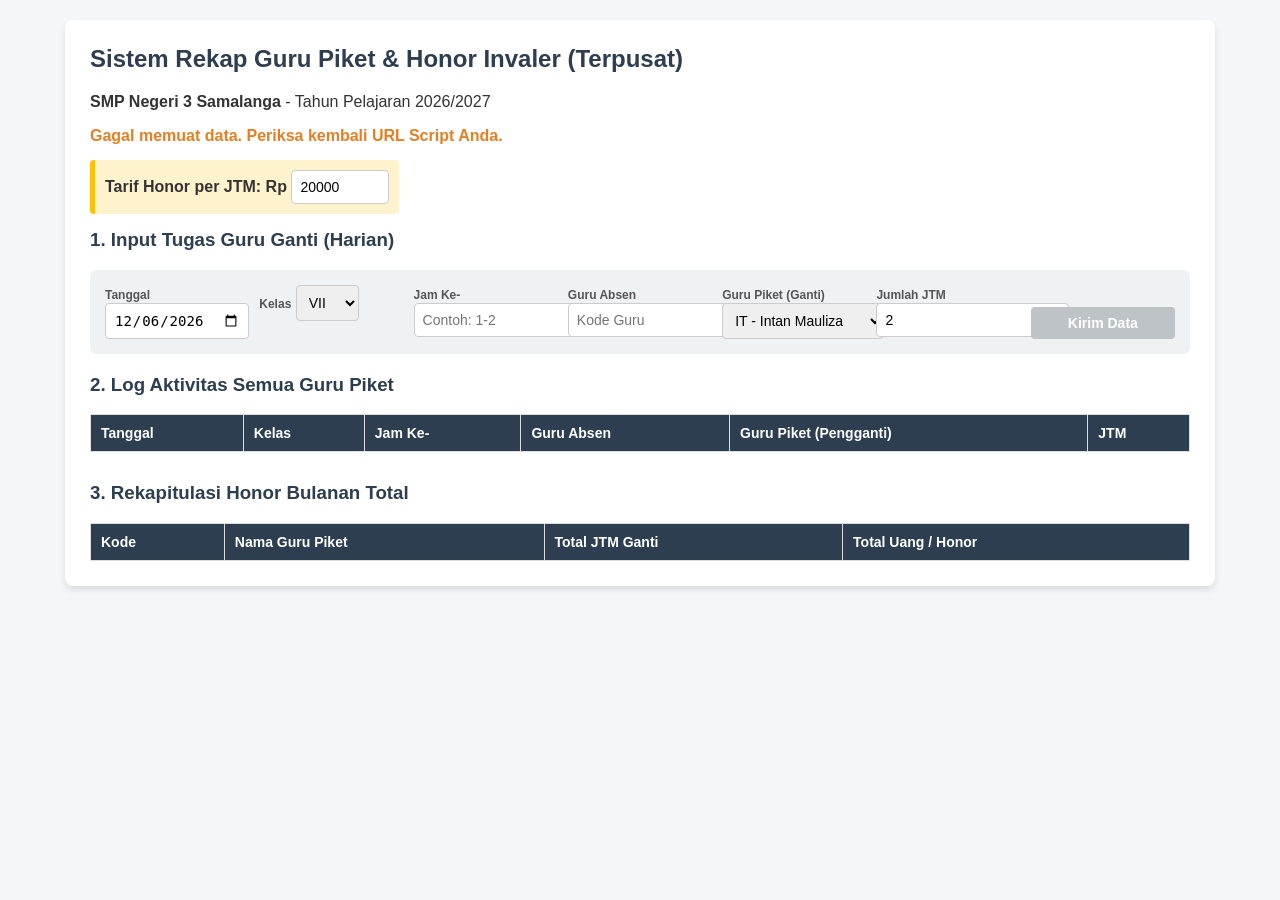
==== index.html @ 01a53667 "Add files via upload" ====
<!DOCTYPE html>
<html lang="id">
<head>
    <meta charset="UTF-8">
    <meta name="viewport" content="width=device-width, initial-scale=1.0">
    <title>Sistem Rekap Piket Online - SMPN 3 Samalanga</title>
    <style>
        body { font-family: 'Segoe UI', sans-serif; margin: 20px; background-color: #f4f6f9; color: #333; }
        .container { max-width: 1100px; margin: auto; background: white; padding: 25px; border-radius: 8px; box-shadow: 0 4px 6px rgba(0,0,0,0.1); }
        h2, h3 { color: #2c3e50; margin-top: 0; }
        .form-group { display: grid; grid-template-columns: repeat(auto-fit, minmax(130px, 1fr)); gap: 10px; margin-bottom: 20px; background: #eef2f3; padding: 15px; border-radius: 6px; }
        label { font-size: 12px; font-weight: bold; color: #555; margin-bottom: 2px; }
        input, select, button { padding: 8px; border: 1px solid #ccc; border-radius: 4px; font-size: 14px; }
        button { background-color: #27ae60; color: white; border: none; cursor: pointer; font-weight: bold; }
        button:disabled { background-color: #bdc3c7; cursor: not-allowed; }
        table { width: 100%; border-collapse: collapse; margin-top: 10px; background: white; font-size: 14px; }
        th, td { border: 1px solid #ddd; padding: 10px; text-align: left; }
        th { background-color: #2c3e50; color: white; }
        tr:nth-child(even) { background-color: #f9f9f9; }
        .tarif-box { margin-bottom: 15px; font-weight: bold; background: #fff3cd; padding: 10px; border-radius: 4px; border-left: 5px solid #ffc107; display: inline-block; }
        .loading { color: #e67e22; font-weight: bold; margin-bottom: 15px; }
    </style>
</head>
<body>

<div class="container">
    <h2>Sistem Rekap Guru Piket &amp; Honor Invaler (Terpusat)</h2>
    <p><strong>SMP Negeri 3 Samalanga</strong> - Tahun Pelajaran 2026/2027</p>
    
    <div id="statusLoading" class="loading">Memuat data dari Google Sheets... silakan tunggu.</div>

    <div class="tarif-box">
        Tarif Honor per JTM: Rp <input type="number" id="tarif" value="20000" style="width: 80px;" onchange="hitungRekap()">
    </div>

    <h3>1. Input Tugas Guru Ganti (Harian)</h3>
    <div class="form-group">
        <div>
            <label>Tanggal</label>
            <input type="date" id="tgl">
        </div>
        <div>
            <label>Kelas</label>
            <select id="kelas">
                <option value="VII">VII</option>
                <option value="VIII">VIII</option>
                <option value="IX.1">IX.1</option>
                <option value="IX.2">IX.2</option>
            </select>
        </div>
        <div>
            <label>Jam Ke-</label>
            <input type="text" id="jamKe" placeholder="Contoh: 1-2">
        </div>
        <div>
            <label>Guru Absen</label>
            <input type="text" id="guruAbsen" placeholder="Kode Guru">
        </div>
        <div>
            <label>Guru Piket (Ganti)</label>
            <select id="guruPiket">
                <option value="IT">IT - Intan Mauliza</option>
                <option value="ER">ER - Erli Maulina</option>
                <option value="MS">MS - Misrina</option>
                <option value="MA">MA - Marlina</option>
                <option value="ZF">ZF - Zufrizal</option>
                <option value="DS">DS - Desiyanti</option>
                <option value="SF">SF - Safriah</option>
                <option value="AG">AG - Fatimah</option>
                <option value="FA">FA - Fatimah (S.Ag)</option>
                <option value="RD">RD - Raidiani</option>
                <option value="MF">MF - Mutia Farira</option>
            </select>
        </div>
        <div>
            <label>Jumlah JTM</label>
            <input type="number" id="jtm" value="2" min="1">
        </div>
        <div style="display: flex; align-items: flex-end;">
            <button id="btnTambah" onclick="tambahData()" style="width: 100%;" disabled>Kirim Data</button>
        </div>
    </div>

    <div style="display: flex; flex-direction: column; gap: 30px;">
        <div>
            <h3>2. Log Aktivitas Semua Guru Piket</h3>
            <table>
                <thead>
                    <tr>
                        <th>Tanggal</th>
                        <th>Kelas</th>
                        <th>Jam Ke-</th>
                        <th>Guru Absen</th>
                        <th>Guru Piket (Pengganti)</th>
                        <th>JTM</th>
                    </tr>
                </thead>
                <tbody id="tabelHarian"></tbody>
            </table>
        </div>

        <div>
            <h3>3. Rekapitulasi Honor Bulanan Total</h3>
            <table>
                <thead>
                    <tr>
                        <th>Kode</th>
                        <th>Nama Guru Piket</th>
                        <th>Total JTM Ganti</th>
                        <th>Total Uang / Honor</th>
                    </tr>
                </thead>
                <tbody id="tabelRekap"></tbody>
            </table>
        </div>
    </div>
</div>

<script>
    // MASUKKAN URL WEB APP GOOGLE SCRIPT ANDA DI BAWAH INI
    const SCRIPT_URL = "https://script.google.com/macros/s/AKfycbxYy8n7XY82_0HnRJTYFBu3bGITI2GRf7mJ1feNzA2NsO3iuNPH7cPlmqALHB8j8Feeuw/exec";

    const daftarGuru = [
        { kode: "IT", nama: "Intan Mauliza Agustina, S.Pd." },
        { kode: "ER", nama: "Erli Maulina, S.Pd." },
        { kode: "MS", nama: "Misrina, S.Pd." },
        { kode: "MA", nama: "Marlina, S.Pd." },
        { kode: "ZF", nama: "Zufrizal, S.Pd." },
        { kode: "DS", nama: "Desiyanti, S.Pd." },
        { kode: "SF", nama: "Safriah, S.pd" },
        { kode: "AG", nama: "Fatimah, S.Ag" },
        { kode: "FA", nama: "Fatimah, S.Ag (FA)" },
        { kode: "RD", nama: "Raidiani, S.Pd." },
        { kode: "MF", nama: "Mutia Farira, S.Pd." }
    ];

    let dataPiket = [];
    document.getElementById('tgl').valueAsDate = new Date();

    // Fungsi otomatis mengambil data dari Google Sheets saat web dibuka
    async function muatDataDariSheets() {
        try {
            const respon = await fetch(SCRIPT_URL);
            dataPiket = await respon.json();
            document.getElementById('statusLoading').style.display = 'none';
            document.getElementById('btnTambah').disabled = false;
            perbaruiTabelHarian();
            hitungRekap();
        } catch (error) {
            document.getElementById('statusLoading').innerText = "Gagal memuat data. Periksa kembali URL Script Anda.";
        }
    }

    async function tambahData() {
        const tgl = document.getElementById('tgl').value;
        const kelas = document.getElementById('kelas').value;
        const jamKe = document.getElementById('jamKe').value;
        const guruAbsen = document.getElementById('guruAbsen').value;
        const guruPiket = document.getElementById('guruPiket').value;
        const jtm = parseInt(document.getElementById('jtm').value);

        if(!jamKe || !guruAbsen) {
            alert("Mohon isi Jam Ke- dan Kode Guru yang Absen!");
            return;
        }

        document.getElementById('btnTambah').disabled = true;
        document.getElementById('statusLoading').innerText = "Mengirim data ke Google Sheets...";
        document.getElementById('statusLoading').style.display = 'block';

        const dataBaru = { tgl, kelas, jamKe, guruAbsen, guruPiket, jtm };

        try {
            await fetch(SCRIPT_URL, {
                method: "POST",
                body: JSON.stringify(dataBaru)
            });
            
            dataPiket.push(dataBaru);
            perbaruiTabelHarian();
            hitungRekap();

            document.getElementById('jamKe').value = "";
            document.getElementById('guruAbsen').value = "";
            document.getElementById('statusLoading').style.display = 'none';
        } catch (e) {
            alert("Gagal mengirim data!");
        } finally {
            document.getElementById('btnTambah').disabled = false;
        }
    }

    function perbaruiTabelHarian() {
        const tbody = document.getElementById('tabelHarian');
        tbody.innerHTML = "";
        dataPiket.forEach(data => {
            let row = `<tr>
                <td>${konversiTanggal(data.tgl)}</td>
                <td>${data.kelas}</td>
                <td>${data.jamKe}</td>
                <td>${data.guruAbsen}</td>
                <td><strong>${data.guruPiket}</strong></td>
                <td>${data.jtm} JTM</td>
            </tr>`;
            tbody.innerHTML += row;
        });
    }

    function hitungRekap() {
        const tbody = document.getElementById('tabelRekap');
        const tarif = parseInt(document.getElementById('tarif').value) || 0;
        tbody.innerHTML = "";

        daftarGuru.forEach(guru => {
            const totalJTM = dataPiket
                .filter(d => d.guruPiket === guru.kode)
                .reduce((sum, d) => sum + d.jtm, 0);

            const totalHonor = totalJTM * tarif;

            if (totalJTM > 0) {
                let row = `<tr>
                    <td><strong>${guru.kode}</strong></td>
                    <td>${guru.nama}</td>
                    <td>${totalJTM} JTM</td>
                    <td><strong>Rp ${totalHonor.toLocaleString('id-ID')}</strong></td>
                </tr>`;
                tbody.innerHTML += row;
            }
        });
    }

    function konversiTanggal(stringTanggal) {
        if(!stringTanggal) return "";
        const opsi = { day: 'numeric', month: 'short', year: 'numeric' };
        return new Date(stringTanggal).toLocaleDateString('id-ID', opsi);
    }

    // Jalankan pemuatan data saat halaman pertama kali dibuka
    muatDataDariSheets();
</script>

</body>
</html>
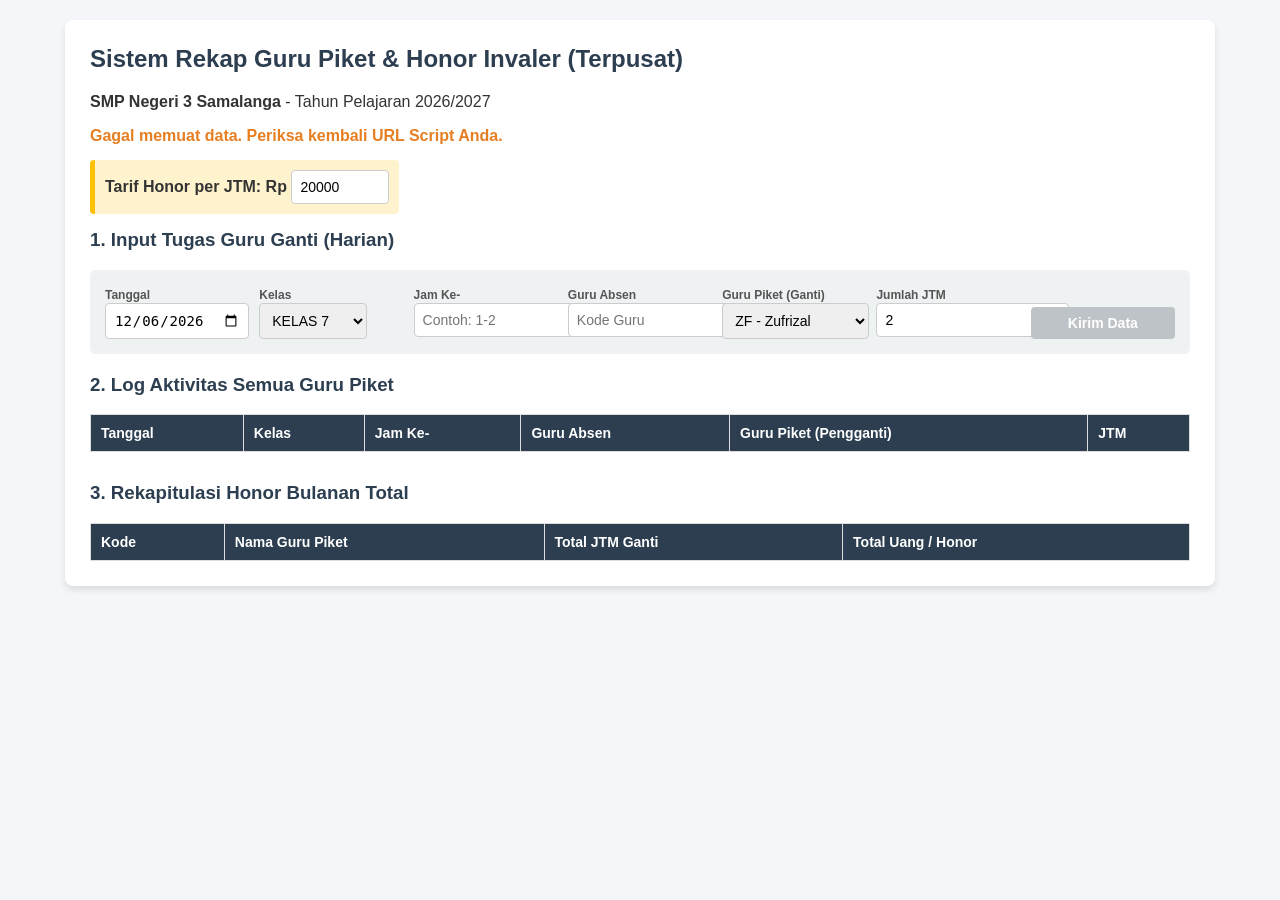
==== commit 7fd1e7fb: "index.html" ====
--- a/index.html
+++ b/index.html
@@ -42,10 +42,10 @@
         <div>
             <label>Kelas</label>
             <select id="kelas">
-                <option value="VII">VII</option>
-                <option value="VIII">VIII</option>
-                <option value="IX.1">IX.1</option>
-                <option value="IX.2">IX.2</option>
+                <option value="VII">KELAS 7</option>
+                <option value="VIII">KELAS 8</option>
+                <option value="IX.1">KELAS 9-1</option>
+                <option value="IX.2">KELAS 9-2</option>
             </select>
         </div>
         <div>
@@ -59,16 +59,19 @@
         <div>
             <label>Guru Piket (Ganti)</label>
             <select id="guruPiket">
+                <option value="ZF">ZF - Zufrizal</option>
                 <option value="IT">IT - Intan Mauliza</option>
-                <option value="ER">ER - Erli Maulina</option>
+                <option value="ZF">IS - Iskandar</option>
+                <option value="ER">ER - Eri Maulina</option>
                 <option value="MS">MS - Misrina</option>
                 <option value="MA">MA - Marlina</option>
-                <option value="ZF">ZF - Zufrizal</option>
+                <option value="ZF">JN - Junita</option>
                 <option value="DS">DS - Desiyanti</option>
                 <option value="SF">SF - Safriah</option>
-                <option value="AG">AG - Fatimah</option>
-                <option value="FA">FA - Fatimah (S.Ag)</option>
+                <option value="AG">AG - Agussyahril</option>
+                <option value="FA">FA - Fatimah </option>
                 <option value="RD">RD - Raidiani</option>
+                <option value="ZF">RN - Roni Ikhwal</option>
                 <option value="MF">MF - Mutia Farira</option>
             </select>
         </div>
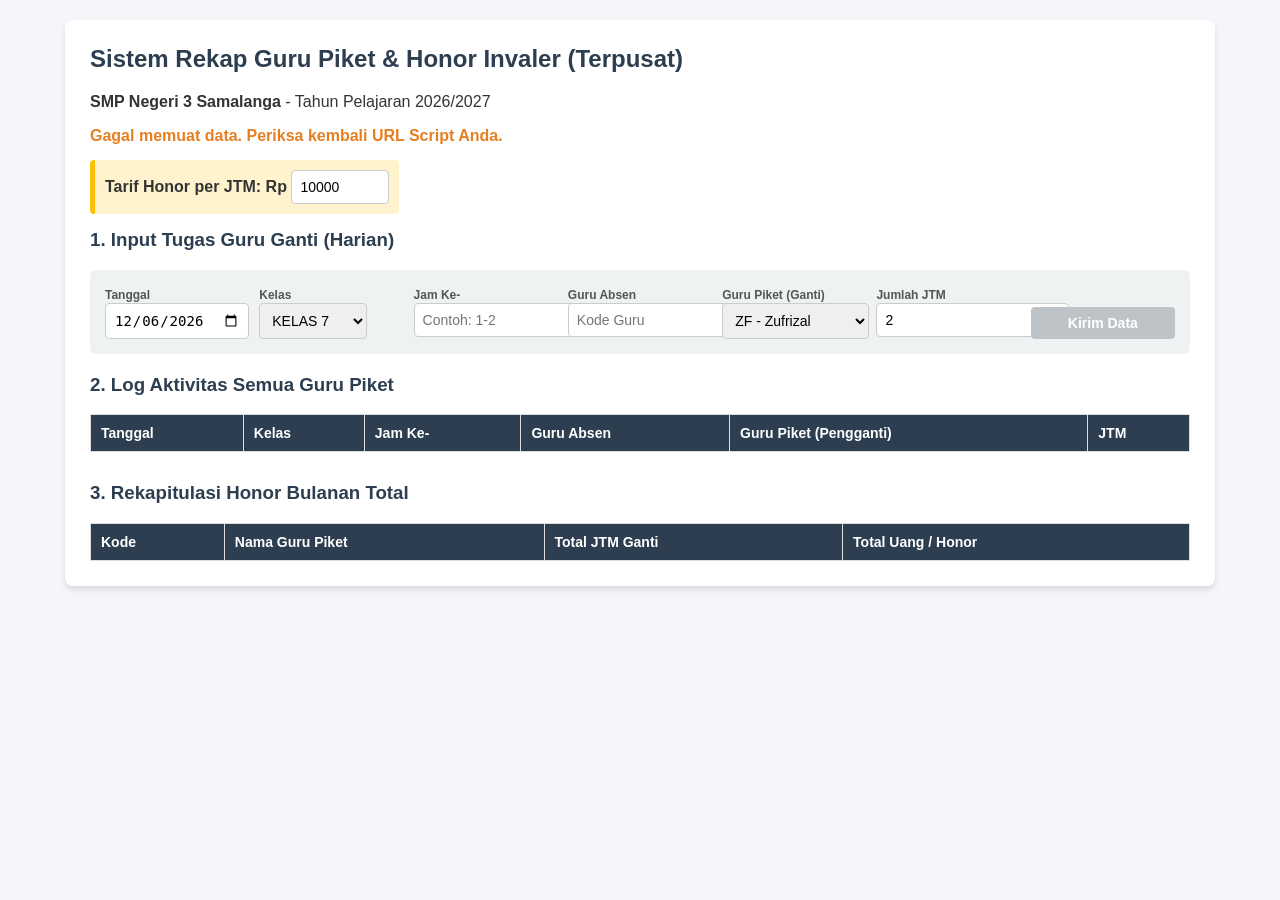
==== commit fc36654d: "index.html" ====
--- a/index.html
+++ b/index.html
@@ -30,7 +30,7 @@
     <div id="statusLoading" class="loading">Memuat data dari Google Sheets... silakan tunggu.</div>
 
     <div class="tarif-box">
-        Tarif Honor per JTM: Rp <input type="number" id="tarif" value="20000" style="width: 80px;" onchange="hitungRekap()">
+        Tarif Honor per JTM: Rp <input type="number" id="tarif" value="10000" style="width: 80px;" onchange="hitungRekap()">
     </div>
 
     <h3>1. Input Tugas Guru Ganti (Harian)</h3>
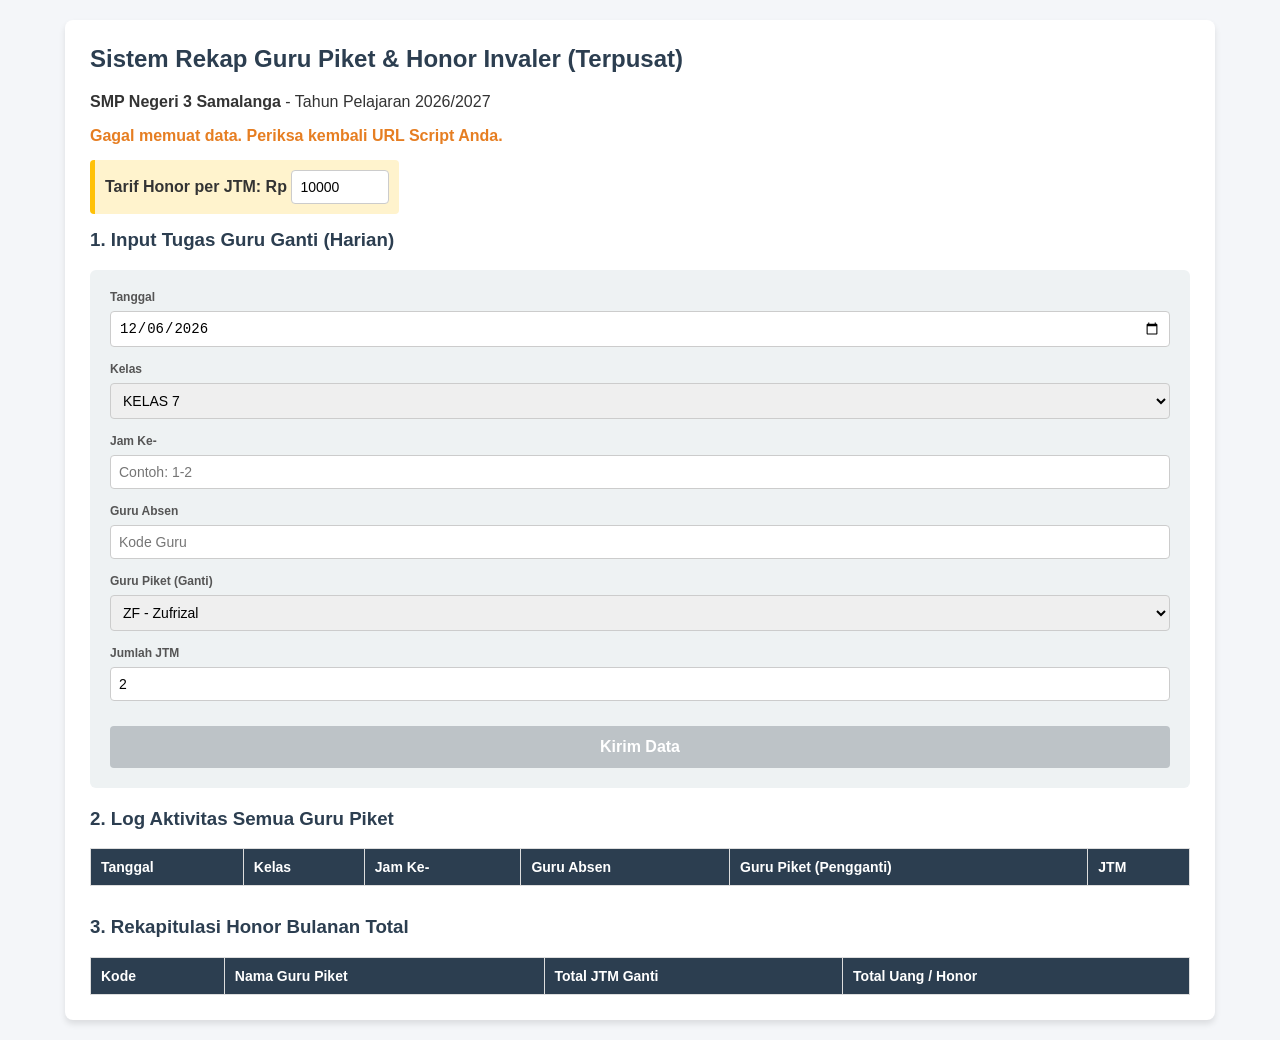
==== commit 9bc563e4: "index.html" ====
--- a/index.html
+++ b/index.html
@@ -8,7 +8,25 @@
         body { font-family: 'Segoe UI', sans-serif; margin: 20px; background-color: #f4f6f9; color: #333; }
         .container { max-width: 1100px; margin: auto; background: white; padding: 25px; border-radius: 8px; box-shadow: 0 4px 6px rgba(0,0,0,0.1); }
         h2, h3 { color: #2c3e50; margin-top: 0; }
-        .form-group { display: grid; grid-template-columns: repeat(auto-fit, minmax(130px, 1fr)); gap: 10px; margin-bottom: 20px; background: #eef2f3; padding: 15px; border-radius: 6px; }
+            .form-group { 
+            display: flex; 
+            flex-direction: column; 
+            gap: 15px; 
+            margin-bottom: 20px; 
+            background: #eef2f3; 
+            padding: 20px; 
+            border-radius: 6px; 
+        }
+        .form-group div {
+            display: flex;
+            flex-direction: column;
+            gap: 5px;
+        }
+        .form-group button {
+            margin-top: 10px;
+            padding: 12px;
+            font-size: 16px;
+        }
         label { font-size: 12px; font-weight: bold; color: #555; margin-bottom: 2px; }
         input, select, button { padding: 8px; border: 1px solid #ccc; border-radius: 4px; font-size: 14px; }
         button { background-color: #27ae60; color: white; border: none; cursor: pointer; font-weight: bold; }
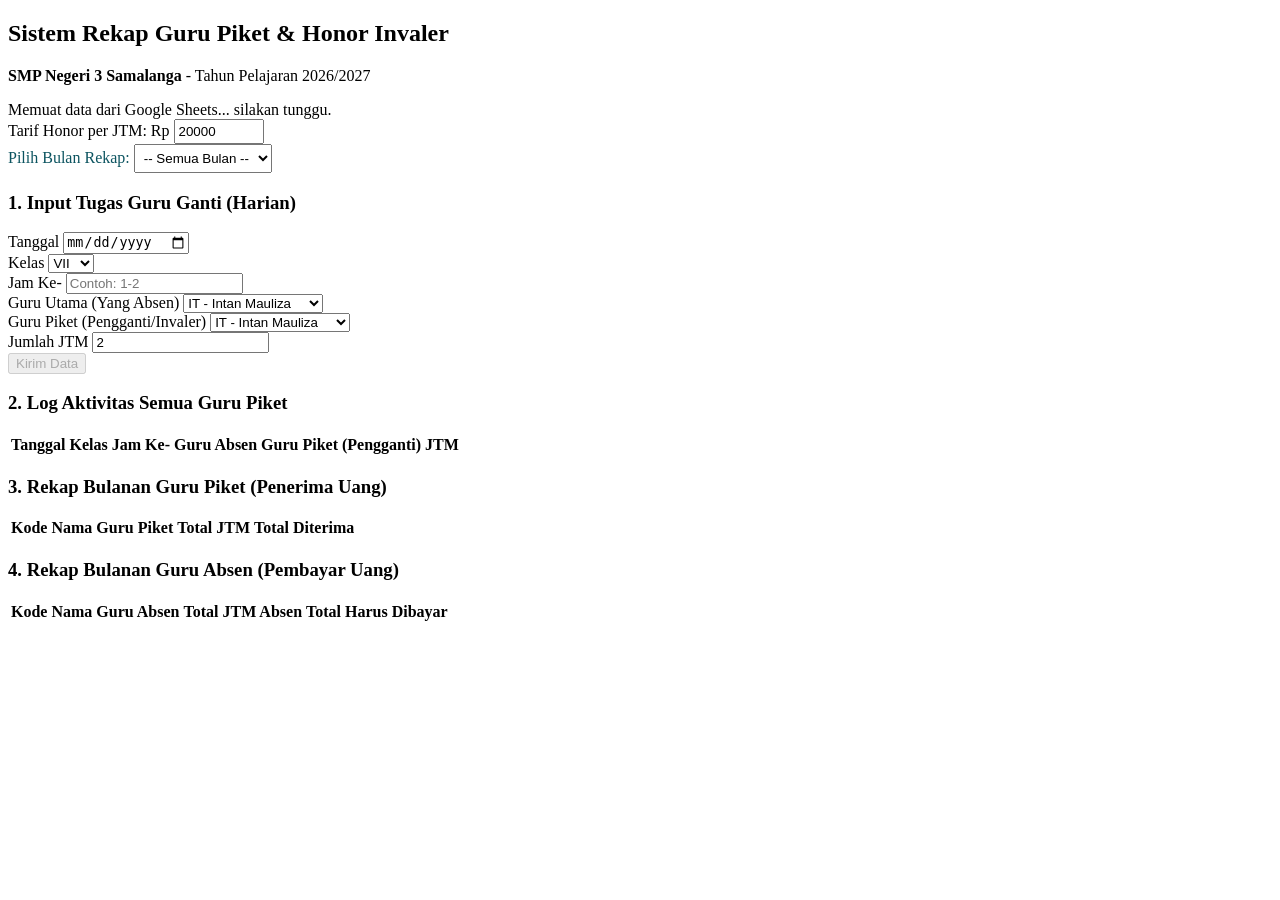
==== commit 8afbb2fb: "index.html" ====
--- a/index.html
+++ b/index.html
@@ -4,51 +4,40 @@
     <meta charset="UTF-8">
     <meta name="viewport" content="width=device-width, initial-scale=1.0">
     <title>Sistem Rekap Piket Online - SMPN 3 Samalanga</title>
-    <style>
-        body { font-family: 'Segoe UI', sans-serif; margin: 20px; background-color: #f4f6f9; color: #333; }
-        .container { max-width: 1100px; margin: auto; background: white; padding: 25px; border-radius: 8px; box-shadow: 0 4px 6px rgba(0,0,0,0.1); }
-        h2, h3 { color: #2c3e50; margin-top: 0; }
-            .form-group { 
-            display: flex; 
-            flex-direction: column; 
-            gap: 15px; 
-            margin-bottom: 20px; 
-            background: #eef2f3; 
-            padding: 20px; 
-            border-radius: 6px; 
-        }
-        .form-group div {
-            display: flex;
-            flex-direction: column;
-            gap: 5px;
-        }
-        .form-group button {
-            margin-top: 10px;
-            padding: 12px;
-            font-size: 16px;
-        }
-        label { font-size: 12px; font-weight: bold; color: #555; margin-bottom: 2px; }
-        input, select, button { padding: 8px; border: 1px solid #ccc; border-radius: 4px; font-size: 14px; }
-        button { background-color: #27ae60; color: white; border: none; cursor: pointer; font-weight: bold; }
-        button:disabled { background-color: #bdc3c7; cursor: not-allowed; }
-        table { width: 100%; border-collapse: collapse; margin-top: 10px; background: white; font-size: 14px; }
-        th, td { border: 1px solid #ddd; padding: 10px; text-align: left; }
-        th { background-color: #2c3e50; color: white; }
-        tr:nth-child(even) { background-color: #f9f9f9; }
-        .tarif-box { margin-bottom: 15px; font-weight: bold; background: #fff3cd; padding: 10px; border-radius: 4px; border-left: 5px solid #ffc107; display: inline-block; }
-        .loading { color: #e67e22; font-weight: bold; margin-bottom: 15px; }
-    </style>
+    <!-- Menghubungkan ke file tampilan CSS -->
+    <link rel="stylesheet" href="style.css">
 </head>
 <body>
 
 <div class="container">
-    <h2>Sistem Rekap Guru Piket &amp; Honor Invaler (Terpusat)</h2>
+    <h2>Sistem Rekap Guru Piket &amp; Honor Invaler</h2>
     <p><strong>SMP Negeri 3 Samalanga</strong> - Tahun Pelajaran 2026/2027</p>
     
     <div id="statusLoading" class="loading">Memuat data dari Google Sheets... silakan tunggu.</div>
 
-    <div class="tarif-box">
-        Tarif Honor per JTM: Rp <input type="number" id="tarif" value="10000" style="width: 80px;" onchange="hitungRekap()">
+    <div class="panel-kontrol">
+        <div class="tarif-box">
+            Tarif Honor per JTM: Rp <input type="number" id="tarif" value="20000" style="width: 80px; padding: 3px;" onchange="hitungRekap()">
+        </div>
+        
+        <div class="filter-box">
+            <label for="filterBulan" style="margin: 0; color: #0c5460;">Pilih Bulan Rekap:</label>
+            <select id="filterBulan" onchange="hitungRekap()" style="padding: 5px;">
+                <option value="ALL">-- Semua Bulan --</option>
+                <option value="01">Januari</option>
+                <option value="02">Februari</option>
+                <option value="03">Maret</option>
+                <option value="04">April</option>
+                <option value="05">Mei</option>
+                <option value="06">Juni</option>
+                <option value="07">Juli</option>
+                <option value="08">Agustus</option>
+                <option value="09">September</option>
+                <option value="10">Oktober</option>
+                <option value="11">November</option>
+                <option value="12">Desember</option>
+            </select>
+        </div>
     </div>
 
     <h3>1. Input Tugas Guru Ganti (Harian)</h3>
@@ -60,10 +49,10 @@
         <div>
             <label>Kelas</label>
             <select id="kelas">
-                <option value="VII">KELAS 7</option>
-                <option value="VIII">KELAS 8</option>
-                <option value="IX.1">KELAS 9-1</option>
-                <option value="IX.2">KELAS 9-2</option>
+                <option value="VII">VII</option>
+                <option value="VIII">VIII</option>
+                <option value="IX.1">IX.1</option>
+                <option value="IX.2">IX.2</option>
             </select>
         </div>
         <div>
@@ -71,25 +60,34 @@
             <input type="text" id="jamKe" placeholder="Contoh: 1-2">
         </div>
         <div>
-            <label>Guru Absen</label>
-            <input type="text" id="guruAbsen" placeholder="Kode Guru">
+            <label>Guru Utama (Yang Absen)</label>
+            <select id="guruAbsen">
+                <option value="IT">IT - Intan Mauliza</option>
+                <option value="ER">ER - Erli Maulina</option>
+                <option value="MS">MS - Misrina</option>
+                <option value="MA">MA - Marlina</option>
+                <option value="ZF">ZF - Zufrizal</option>
+                <option value="DS">DS - Desiyanti</option>
+                <option value="SF">SF - Safriah</option>
+                <option value="AG">AG - Fatimah</option>
+                <option value="FA">FA - Fatimah (S.Ag)</option>
+                <option value="RD">RD - Raidiani</option>
+                <option value="MF">MF - Mutia Farira</option>
+            </select>
         </div>
         <div>
-            <label>Guru Piket (Ganti)</label>
+            <label>Guru Piket (Pengganti/Invaler)</label>
             <select id="guruPiket">
-                <option value="ZF">ZF - Zufrizal</option>
                 <option value="IT">IT - Intan Mauliza</option>
-                <option value="ZF">IS - Iskandar</option>
-                <option value="ER">ER - Eri Maulina</option>
+                <option value="ER">ER - Erli Maulina</option>
                 <option value="MS">MS - Misrina</option>
                 <option value="MA">MA - Marlina</option>
-                <option value="ZF">JN - Junita</option>
+                <option value="ZF">ZF - Zufrizal</option>
                 <option value="DS">DS - Desiyanti</option>
                 <option value="SF">SF - Safriah</option>
-                <option value="AG">AG - Agussyahril</option>
-                <option value="FA">FA - Fatimah </option>
+                <option value="AG">AG - Fatimah</option>
+                <option value="FA">FA - Fatimah (S.Ag)</option>
                 <option value="RD">RD - Raidiani</option>
-                <option value="ZF">RN - Roni Ikhwal</option>
                 <option value="MF">MF - Mutia Farira</option>
             </select>
         </div>
@@ -97,169 +95,60 @@
             <label>Jumlah JTM</label>
             <input type="number" id="jtm" value="2" min="1">
         </div>
-        <div style="display: flex; align-items: flex-end;">
-            <button id="btnTambah" onclick="tambahData()" style="width: 100%;" disabled>Kirim Data</button>
-        </div>
+        <button id="btnTambah" onclick="tambahData()" disabled>Kirim Data</button>
     </div>
 
-    <div style="display: flex; flex-direction: column; gap: 30px;">
+    <div>
+        <h3>2. Log Aktivitas Semua Guru Piket</h3>
+        <table>
+            <thead>
+                <tr>
+                    <th>Tanggal</th>
+                    <th>Kelas</th>
+                    <th>Jam Ke-</th>
+                    <th>Guru Absen</th>
+                    <th>Guru Piket (Pengganti)</th>
+                    <th>JTM</th>
+                </tr>
+            </thead>
+            <tbody id="tabelHarian"></tbody>
+        </table>
+    </div>
+
+    <div class="grid-rekap">
         <div>
-            <h3>2. Log Aktivitas Semua Guru Piket</h3>
-            <table>
-                <thead>
-                    <tr>
-                        <th>Tanggal</th>
-                        <th>Kelas</th>
-                        <th>Jam Ke-</th>
-                        <th>Guru Absen</th>
-                        <th>Guru Piket (Pengganti)</th>
-                        <th>JTM</th>
-                    </tr>
-                </thead>
-                <tbody id="tabelHarian"></tbody>
-            </table>
-        </div>
-
-        <div>
-            <h3>3. Rekapitulasi Honor Bulanan Total</h3>
+            <h3>3. Rekap Bulanan Guru Piket (Penerima Uang)</h3>
             <table>
                 <thead>
                     <tr>
                         <th>Kode</th>
                         <th>Nama Guru Piket</th>
-                        <th>Total JTM Ganti</th>
-                        <th>Total Uang / Honor</th>
+                        <th>Total JTM</th>
+                        <th>Total Diterima</th>
                     </tr>
                 </thead>
-                <tbody id="tabelRekap"></tbody>
+                <tbody id="tabelRekapPiket"></tbody>
+            </table>
+        </div>
+
+        <div>
+            <h3>4. Rekap Bulanan Guru Absen (Pembayar Uang)</h3>
+            <table>
+                <thead>
+                    <tr>
+                        <th>Kode</th>
+                        <th>Nama Guru Absen</th>
+                        <th>Total JTM Absen</th>
+                        <th>Total Harus Dibayar</th>
+                    </tr>
+                </thead>
+                <tbody id="tabelRekapAbsen"></tbody>
             </table>
         </div>
     </div>
 </div>
 
-<script>
-    // MASUKKAN URL WEB APP GOOGLE SCRIPT ANDA DI BAWAH INI
-    const SCRIPT_URL = "https://script.google.com/macros/s/AKfycbxYy8n7XY82_0HnRJTYFBu3bGITI2GRf7mJ1feNzA2NsO3iuNPH7cPlmqALHB8j8Feeuw/exec";
-
-    const daftarGuru = [
-        { kode: "IT", nama: "Intan Mauliza Agustina, S.Pd." },
-        { kode: "ER", nama: "Erli Maulina, S.Pd." },
-        { kode: "MS", nama: "Misrina, S.Pd." },
-        { kode: "MA", nama: "Marlina, S.Pd." },
-        { kode: "ZF", nama: "Zufrizal, S.Pd." },
-        { kode: "DS", nama: "Desiyanti, S.Pd." },
-        { kode: "SF", nama: "Safriah, S.pd" },
-        { kode: "AG", nama: "Fatimah, S.Ag" },
-        { kode: "FA", nama: "Fatimah, S.Ag (FA)" },
-        { kode: "RD", nama: "Raidiani, S.Pd." },
-        { kode: "MF", nama: "Mutia Farira, S.Pd." }
-    ];
-
-    let dataPiket = [];
-    document.getElementById('tgl').valueAsDate = new Date();
-
-    // Fungsi otomatis mengambil data dari Google Sheets saat web dibuka
-    async function muatDataDariSheets() {
-        try {
-            const respon = await fetch(SCRIPT_URL);
-            dataPiket = await respon.json();
-            document.getElementById('statusLoading').style.display = 'none';
-            document.getElementById('btnTambah').disabled = false;
-            perbaruiTabelHarian();
-            hitungRekap();
-        } catch (error) {
-            document.getElementById('statusLoading').innerText = "Gagal memuat data. Periksa kembali URL Script Anda.";
-        }
-    }
-
-    async function tambahData() {
-        const tgl = document.getElementById('tgl').value;
-        const kelas = document.getElementById('kelas').value;
-        const jamKe = document.getElementById('jamKe').value;
-        const guruAbsen = document.getElementById('guruAbsen').value;
-        const guruPiket = document.getElementById('guruPiket').value;
-        const jtm = parseInt(document.getElementById('jtm').value);
-
-        if(!jamKe || !guruAbsen) {
-            alert("Mohon isi Jam Ke- dan Kode Guru yang Absen!");
-            return;
-        }
-
-        document.getElementById('btnTambah').disabled = true;
-        document.getElementById('statusLoading').innerText = "Mengirim data ke Google Sheets...";
-        document.getElementById('statusLoading').style.display = 'block';
-
-        const dataBaru = { tgl, kelas, jamKe, guruAbsen, guruPiket, jtm };
-
-        try {
-            await fetch(SCRIPT_URL, {
-                method: "POST",
-                body: JSON.stringify(dataBaru)
-            });
-            
-            dataPiket.push(dataBaru);
-            perbaruiTabelHarian();
-            hitungRekap();
-
-            document.getElementById('jamKe').value = "";
-            document.getElementById('guruAbsen').value = "";
-            document.getElementById('statusLoading').style.display = 'none';
-        } catch (e) {
-            alert("Gagal mengirim data!");
-        } finally {
-            document.getElementById('btnTambah').disabled = false;
-        }
-    }
-
-    function perbaruiTabelHarian() {
-        const tbody = document.getElementById('tabelHarian');
-        tbody.innerHTML = "";
-        dataPiket.forEach(data => {
-            let row = `<tr>
-                <td>${konversiTanggal(data.tgl)}</td>
-                <td>${data.kelas}</td>
-                <td>${data.jamKe}</td>
-                <td>${data.guruAbsen}</td>
-                <td><strong>${data.guruPiket}</strong></td>
-                <td>${data.jtm} JTM</td>
-            </tr>`;
-            tbody.innerHTML += row;
-        });
-    }
-
-    function hitungRekap() {
-        const tbody = document.getElementById('tabelRekap');
-        const tarif = parseInt(document.getElementById('tarif').value) || 0;
-        tbody.innerHTML = "";
-
-        daftarGuru.forEach(guru => {
-            const totalJTM = dataPiket
-                .filter(d => d.guruPiket === guru.kode)
-                .reduce((sum, d) => sum + d.jtm, 0);
-
-            const totalHonor = totalJTM * tarif;
-
-            if (totalJTM > 0) {
-                let row = `<tr>
-                    <td><strong>${guru.kode}</strong></td>
-                    <td>${guru.nama}</td>
-                    <td>${totalJTM} JTM</td>
-                    <td><strong>Rp ${totalHonor.toLocaleString('id-ID')}</strong></td>
-                </tr>`;
-                tbody.innerHTML += row;
-            }
-        });
-    }
-
-    function konversiTanggal(stringTanggal) {
-        if(!stringTanggal) return "";
-        const opsi = { day: 'numeric', month: 'short', year: 'numeric' };
-        return new Date(stringTanggal).toLocaleDateString('id-ID', opsi);
-    }
-
-    // Jalankan pemuatan data saat halaman pertama kali dibuka
-    muatDataDariSheets();
-</script>
-
+<!-- Menghubungkan ke file logika hitungan JS -->
+<script src="app.js"></script>
 </body>
 </html>
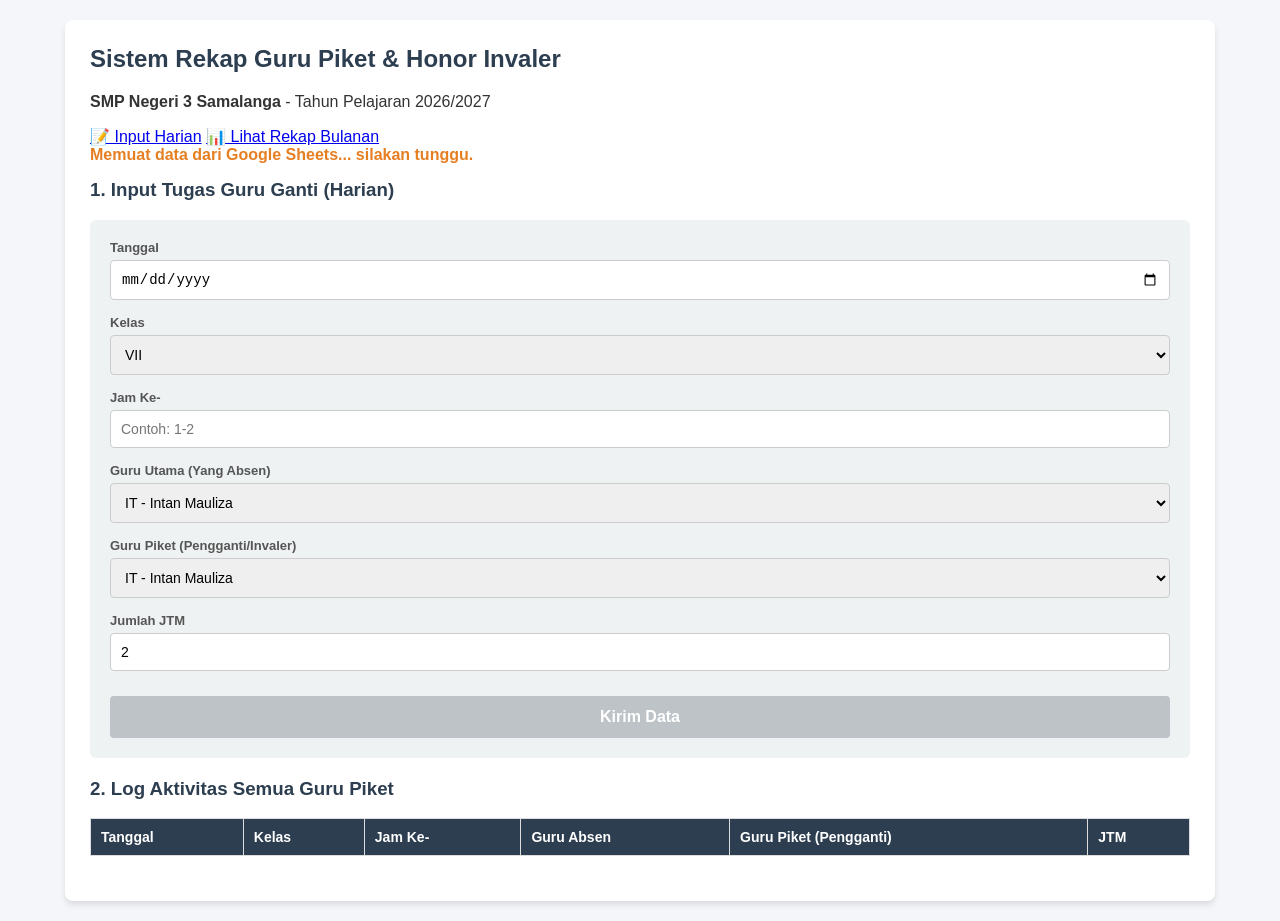
==== commit b46fe611: "Update index.html" ====
--- a/index.html
+++ b/index.html
@@ -3,8 +3,7 @@
 <head>
     <meta charset="UTF-8">
     <meta name="viewport" content="width=device-width, initial-scale=1.0">
-    <title>Sistem Rekap Piket Online - SMPN 3 Samalanga</title>
-    <!-- Menghubungkan ke file tampilan CSS -->
+    <title>Input Piket - SMPN 3 Samalanga</title>
     <link rel="stylesheet" href="style.css">
 </head>
 <body>
@@ -13,32 +12,13 @@
     <h2>Sistem Rekap Guru Piket &amp; Honor Invaler</h2>
     <p><strong>SMP Negeri 3 Samalanga</strong> - Tahun Pelajaran 2026/2027</p>
     
+    <!-- MENU NAVIGASI HALAMAN -->
+    <div class="nav-menu">
+        <a href="index.html" class="nav-link active">📝 Input Harian</a>
+        <a href="rekap.html" class="nav-link">📊 Lihat Rekap Bulanan</a>
+    </div>
+    
     <div id="statusLoading" class="loading">Memuat data dari Google Sheets... silakan tunggu.</div>
-
-    <div class="panel-kontrol">
-        <div class="tarif-box">
-            Tarif Honor per JTM: Rp <input type="number" id="tarif" value="20000" style="width: 80px; padding: 3px;" onchange="hitungRekap()">
-        </div>
-        
-        <div class="filter-box">
-            <label for="filterBulan" style="margin: 0; color: #0c5460;">Pilih Bulan Rekap:</label>
-            <select id="filterBulan" onchange="hitungRekap()" style="padding: 5px;">
-                <option value="ALL">-- Semua Bulan --</option>
-                <option value="01">Januari</option>
-                <option value="02">Februari</option>
-                <option value="03">Maret</option>
-                <option value="04">April</option>
-                <option value="05">Mei</option>
-                <option value="06">Juni</option>
-                <option value="07">Juli</option>
-                <option value="08">Agustus</option>
-                <option value="09">September</option>
-                <option value="10">Oktober</option>
-                <option value="11">November</option>
-                <option value="12">Desember</option>
-            </select>
-        </div>
-    </div>
 
     <h3>1. Input Tugas Guru Ganti (Harian)</h3>
     <div class="form-group">
@@ -114,41 +94,8 @@
             <tbody id="tabelHarian"></tbody>
         </table>
     </div>
-
-    <div class="grid-rekap">
-        <div>
-            <h3>3. Rekap Bulanan Guru Piket (Penerima Uang)</h3>
-            <table>
-                <thead>
-                    <tr>
-                        <th>Kode</th>
-                        <th>Nama Guru Piket</th>
-                        <th>Total JTM</th>
-                        <th>Total Diterima</th>
-                    </tr>
-                </thead>
-                <tbody id="tabelRekapPiket"></tbody>
-            </table>
-        </div>
-
-        <div>
-            <h3>4. Rekap Bulanan Guru Absen (Pembayar Uang)</h3>
-            <table>
-                <thead>
-                    <tr>
-                        <th>Kode</th>
-                        <th>Nama Guru Absen</th>
-                        <th>Total JTM Absen</th>
-                        <th>Total Harus Dibayar</th>
-                    </tr>
-                </thead>
-                <tbody id="tabelRekapAbsen"></tbody>
-            </table>
-        </div>
-    </div>
 </div>
 
-<!-- Menghubungkan ke file logika hitungan JS -->
 <script src="app.js"></script>
 </body>
 </html>
--- a/style.css
+++ b/style.css
@@ -0,0 +1,41 @@
+body { font-family: 'Segoe UI', sans-serif; margin: 20px; background-color: #f4f6f9; color: #333; }
+.container { max-width: 1100px; margin: auto; background: white; padding: 25px; border-radius: 8px; box-shadow: 0 4px 6px rgba(0,0,0,0.1); }
+h2, h3 { color: #2c3e50; margin-top: 0; }
+
+/* CSS FORM PER BARIS (VERTIKAL) */
+.form-group { 
+    display: flex; 
+    flex-direction: column; 
+    gap: 15px; 
+    margin-bottom: 20px; 
+    background: #eef2f3; 
+    padding: 20px; 
+    border-radius: 6px; 
+}
+.form-group div {
+    display: flex;
+    flex-direction: column;
+    gap: 5px;
+}
+.form-group button {
+    margin-top: 10px;
+    padding: 12px;
+    font-size: 16px;
+    background-color: #27ae60; color: white; border: none; cursor: pointer; font-weight: bold; border-radius: 4px;
+}
+.form-group button:disabled { background-color: #bdc3c7; cursor: not-allowed; }
+
+label { font-size: 13px; font-weight: bold; color: #555; }
+input, select { padding: 10px; border: 1px solid #ccc; border-radius: 4px; font-size: 14px; }
+
+table { width: 100%; border-collapse: collapse; margin-top: 10px; background: white; font-size: 14px; margin-bottom: 20px; }
+th, td { border: 1px solid #ddd; padding: 10px; text-align: left; }
+th { background-color: #2c3e50; color: white; }
+tr:nth-child(even) { background-color: #f9f9f9; }
+
+.panel-kontrol { display: flex; flex-wrap: wrap; gap: 15px; margin-bottom: 20px; align-items: center; }
+.tarif-box { font-weight: bold; background: #fff3cd; padding: 10px; border-radius: 4px; border-left: 5px solid #ffc107; }
+.filter-box { font-weight: bold; background: #d1ecf1; padding: 10px; border-radius: 4px; border-left: 5px solid #17a2b8; display: flex; align-items: center; gap: 10px; }
+.loading { color: #e67e22; font-weight: bold; margin-bottom: 15px; }
+
+.grid-rekap { display: grid; grid-template-columns: repeat(auto-fit, minmax(450px, 1fr)); gap: 20px; }
